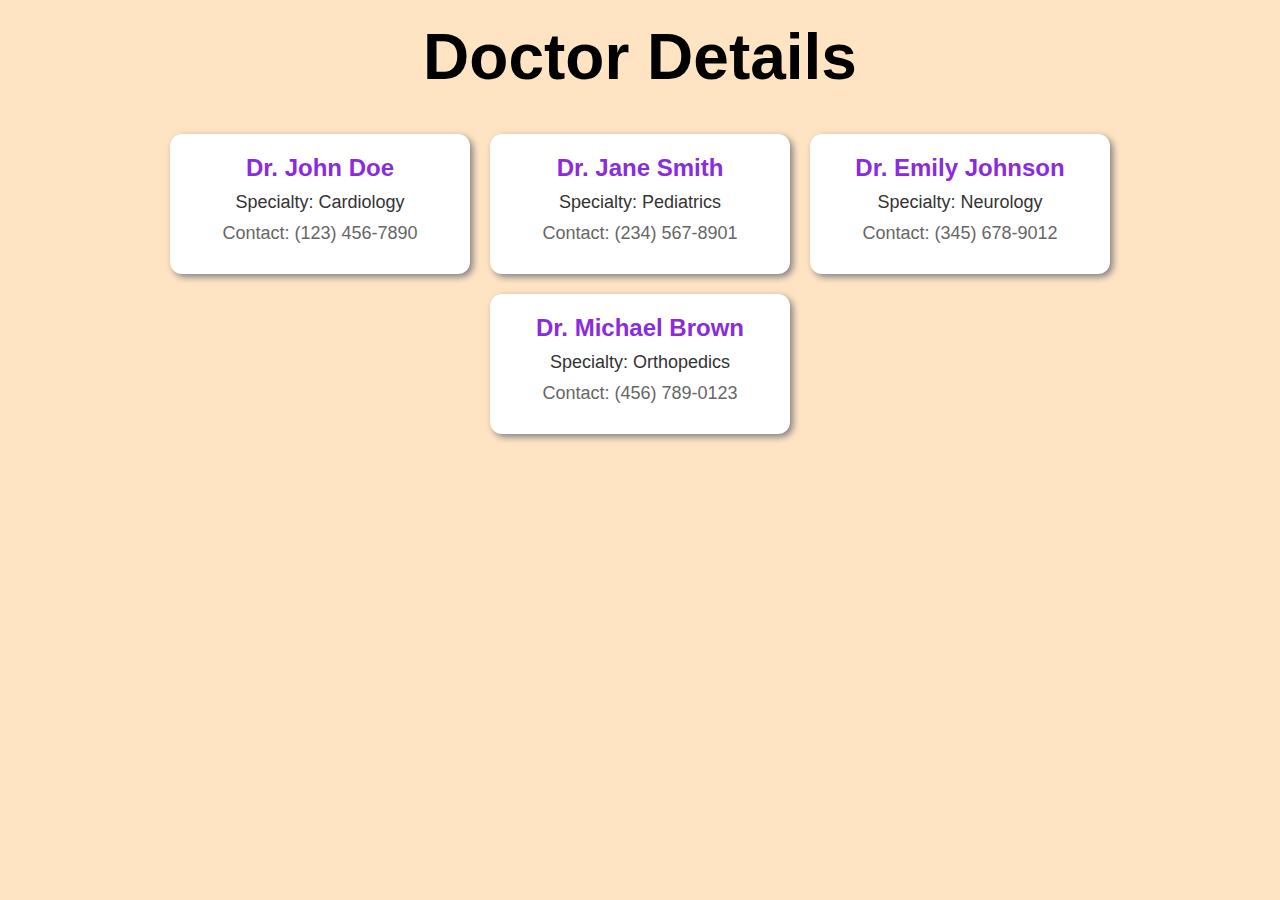
==== dd.html @ dd40ee12 "changes" ====
<!DOCTYPE html>
<html lang="en">
<head>
    <meta charset="UTF-8">
    <title>Doctor Details</title>
    <link rel="stylesheet" href="dd.css">
</head>
<body>
    <h1 class="header">Doctor Details</h1>
    <div class="doctor-container">
        <div class="doctor-card">
            <h2 class="doctor-name">Dr. John Doe</h2>
            <p class="specialty">Specialty: Cardiology</p>
            <p class="contact">Contact: (123) 456-7890</p>
        </div>
        <div class="doctor-card">
            <h2 class="doctor-name">Dr. Jane Smith</h2>
            <p class="specialty">Specialty: Pediatrics</p>
            <p class="contact">Contact: (234) 567-8901</p>
        </div>
        <div class="doctor-card">
            <h2 class="doctor-name">Dr. Emily Johnson</h2>
            <p class="specialty">Specialty: Neurology</p>
            <p class="contact">Contact: (345) 678-9012</p>
        </div>
        <div class="doctor-card">
            <h2 class="doctor-name">Dr. Michael Brown</h2>
            <p class="specialty">Specialty: Orthopedics</p>
            <p class="contact">Contact: (456) 789-0123</p>
        </div>
    </div>
</body>
</html>
---- dd.css ----
* {
    box-sizing: border-box;
    margin: 0;
    padding: 0;
    font-family: 'Verdana', Geneva, Tahoma, sans-serif;
}

body {
    background-color: bisque;
    display: flex;
    justify-content: center;
    align-items: center;
    flex-direction: column;
    padding: 20px;
}

.header {
    text-align: center;
    font-size: 64px;
    margin-bottom: 40px;
}

.doctor-container {
    display: flex;
    flex-wrap: wrap;
    justify-content: center;
    gap: 20px;
}

.doctor-card {
    background-color: white;
    border-radius: 12px;
    box-shadow: 3px 3px 7px grey;
    padding: 20px;
    width: 300px;
    text-align: center;
}

.doctor-name {
    font-size: 24px;
    color: blueviolet;
    margin-bottom: 10px;
}

.specialty, .contact {
    font-size: 18px;
    color: #333;
    margin-bottom: 10px;
}

.contact {
    color: #666;
}
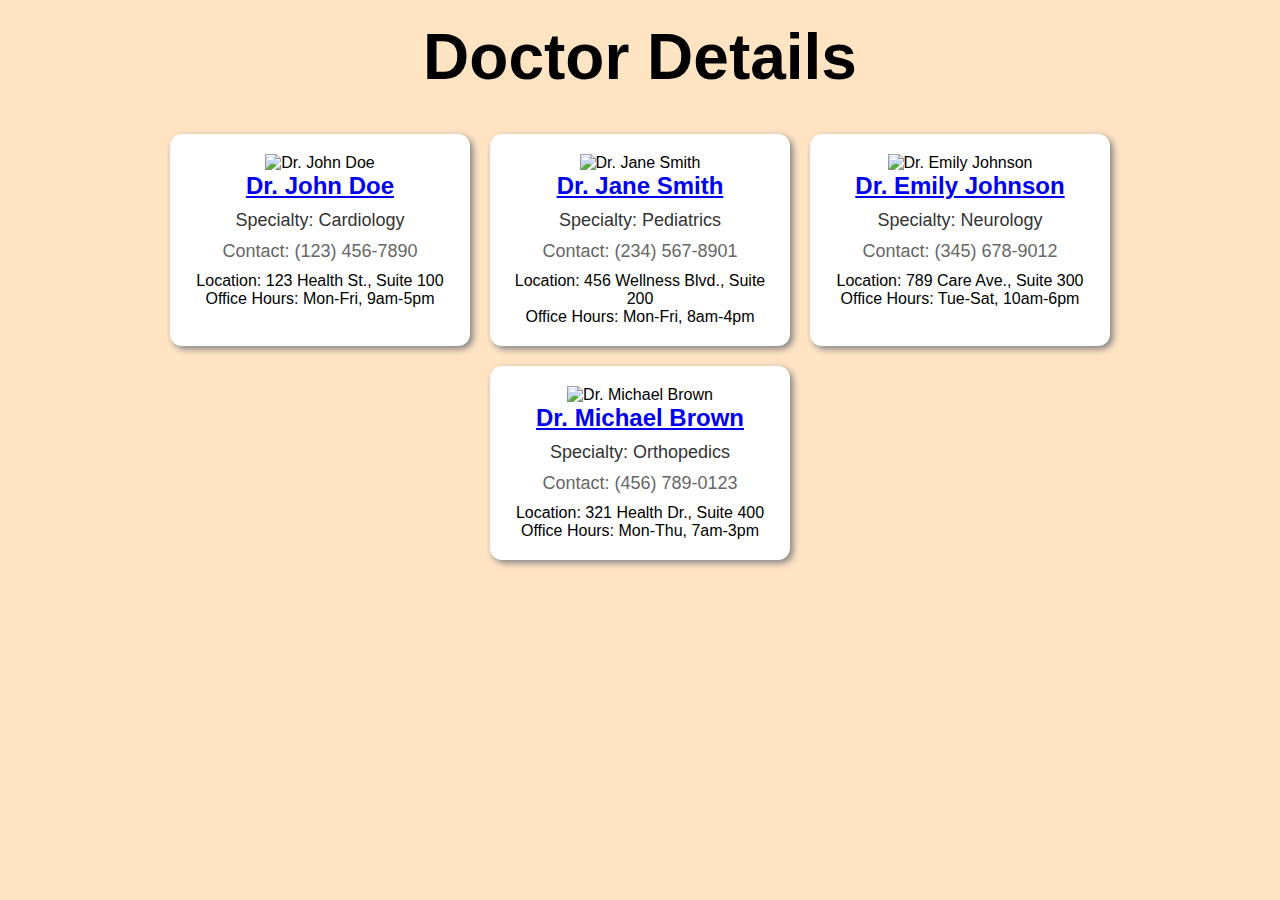
==== commit cee5b429: "multiple changes, files" ====
--- a/dd.html
+++ b/dd.html
@@ -9,24 +9,44 @@
     <h1 class="header">Doctor Details</h1>
     <div class="doctor-container">
         <div class="doctor-card">
-            <h2 class="doctor-name">Dr. John Doe</h2>
+            <img src="doctor1.jpg" alt="Dr. John Doe" class="profile-pic">
+            <h2 class="doctor-name">
+                <a href="tel:1234567890">Dr. John Doe</a>
+            </h2>
             <p class="specialty">Specialty: Cardiology</p>
             <p class="contact">Contact: (123) 456-7890</p>
+            <p class="location">Location: 123 Health St., Suite 100</p>
+            <p class="hours">Office Hours: Mon-Fri, 9am-5pm</p>
         </div>
         <div class="doctor-card">
-            <h2 class="doctor-name">Dr. Jane Smith</h2>
+            <img src="doctor2.jpg" alt="Dr. Jane Smith" class="profile-pic">
+            <h2 class="doctor-name">
+                <a href="tel:2345678901">Dr. Jane Smith</a>
+            </h2>
             <p class="specialty">Specialty: Pediatrics</p>
             <p class="contact">Contact: (234) 567-8901</p>
+            <p class="location">Location: 456 Wellness Blvd., Suite 200</p>
+            <p class="hours">Office Hours: Mon-Fri, 8am-4pm</p>
         </div>
         <div class="doctor-card">
-            <h2 class="doctor-name">Dr. Emily Johnson</h2>
+            <img src="doctor3.jpg" alt="Dr. Emily Johnson" class="profile-pic">
+            <h2 class="doctor-name">
+                <a href="tel:3456789012">Dr. Emily Johnson</a>
+            </h2>
             <p class="specialty">Specialty: Neurology</p>
             <p class="contact">Contact: (345) 678-9012</p>
+            <p class="location">Location: 789 Care Ave., Suite 300</p>
+            <p class="hours">Office Hours: Tue-Sat, 10am-6pm</p>
         </div>
         <div class="doctor-card">
-            <h2 class="doctor-name">Dr. Michael Brown</h2>
+            <img src="doctor4.jpg" alt="Dr. Michael Brown" class="profile-pic">
+            <h2 class="doctor-name">
+                <a href="tel:4567890123">Dr. Michael Brown</a>
+            </h2>
             <p class="specialty">Specialty: Orthopedics</p>
             <p class="contact">Contact: (456) 789-0123</p>
+            <p class="location">Location: 321 Health Dr., Suite 400</p>
+            <p class="hours">Office Hours: Mon-Thu, 7am-3pm</p>
         </div>
     </div>
 </body>
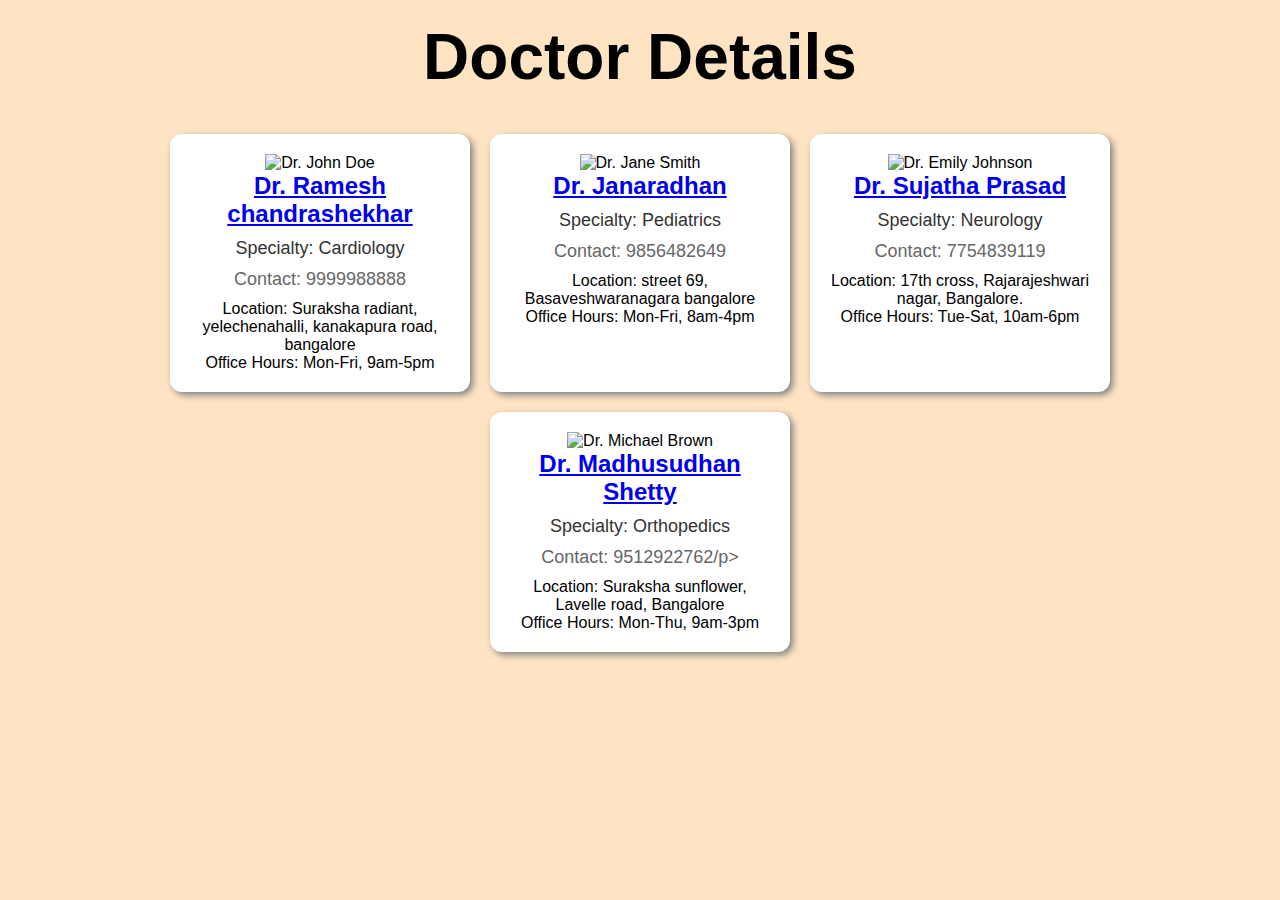
==== commit 610bd5a5: "Merge pull request #10 from GEETSANJAY06/patch-9" ====
--- a/dd.html
+++ b/dd.html
@@ -11,42 +11,42 @@
         <div class="doctor-card">
             <img src="doctor1.jpg" alt="Dr. John Doe" class="profile-pic">
             <h2 class="doctor-name">
-                <a href="tel:1234567890">Dr. John Doe</a>
+                <a href="tel:1234567890">Dr. Ramesh chandrashekhar</a>
             </h2>
             <p class="specialty">Specialty: Cardiology</p>
-            <p class="contact">Contact: (123) 456-7890</p>
-            <p class="location">Location: 123 Health St., Suite 100</p>
+            <p class="contact">Contact: 9999988888</p>
+            <p class="location">Location: Suraksha radiant, yelechenahalli, kanakapura road, bangalore</p>
             <p class="hours">Office Hours: Mon-Fri, 9am-5pm</p>
         </div>
         <div class="doctor-card">
             <img src="doctor2.jpg" alt="Dr. Jane Smith" class="profile-pic">
             <h2 class="doctor-name">
-                <a href="tel:2345678901">Dr. Jane Smith</a>
+                <a href="tel:2345678901">Dr. Janaradhan</a>
             </h2>
             <p class="specialty">Specialty: Pediatrics</p>
-            <p class="contact">Contact: (234) 567-8901</p>
-            <p class="location">Location: 456 Wellness Blvd., Suite 200</p>
+            <p class="contact">Contact: 9856482649</p>
+            <p class="location">Location: street 69, Basaveshwaranagara bangalore</p>
             <p class="hours">Office Hours: Mon-Fri, 8am-4pm</p>
         </div>
         <div class="doctor-card">
             <img src="doctor3.jpg" alt="Dr. Emily Johnson" class="profile-pic">
             <h2 class="doctor-name">
-                <a href="tel:3456789012">Dr. Emily Johnson</a>
+                <a href="tel:3456789012">Dr. Sujatha Prasad</a>
             </h2>
             <p class="specialty">Specialty: Neurology</p>
-            <p class="contact">Contact: (345) 678-9012</p>
-            <p class="location">Location: 789 Care Ave., Suite 300</p>
+            <p class="contact">Contact: 7754839119</p>
+            <p class="location">Location: 17th cross, Rajarajeshwari nagar, Bangalore.</p>
             <p class="hours">Office Hours: Tue-Sat, 10am-6pm</p>
         </div>
         <div class="doctor-card">
             <img src="doctor4.jpg" alt="Dr. Michael Brown" class="profile-pic">
             <h2 class="doctor-name">
-                <a href="tel:4567890123">Dr. Michael Brown</a>
+                <a href="tel:4567890123">Dr. Madhusudhan Shetty</a>
             </h2>
             <p class="specialty">Specialty: Orthopedics</p>
-            <p class="contact">Contact: (456) 789-0123</p>
-            <p class="location">Location: 321 Health Dr., Suite 400</p>
-            <p class="hours">Office Hours: Mon-Thu, 7am-3pm</p>
+            <p class="contact">Contact: 9512922762/p>
+            <p class="location">Location: Suraksha sunflower, Lavelle road, Bangalore</p>
+            <p class="hours">Office Hours: Mon-Thu, 9am-3pm</p>
         </div>
     </div>
 </body>
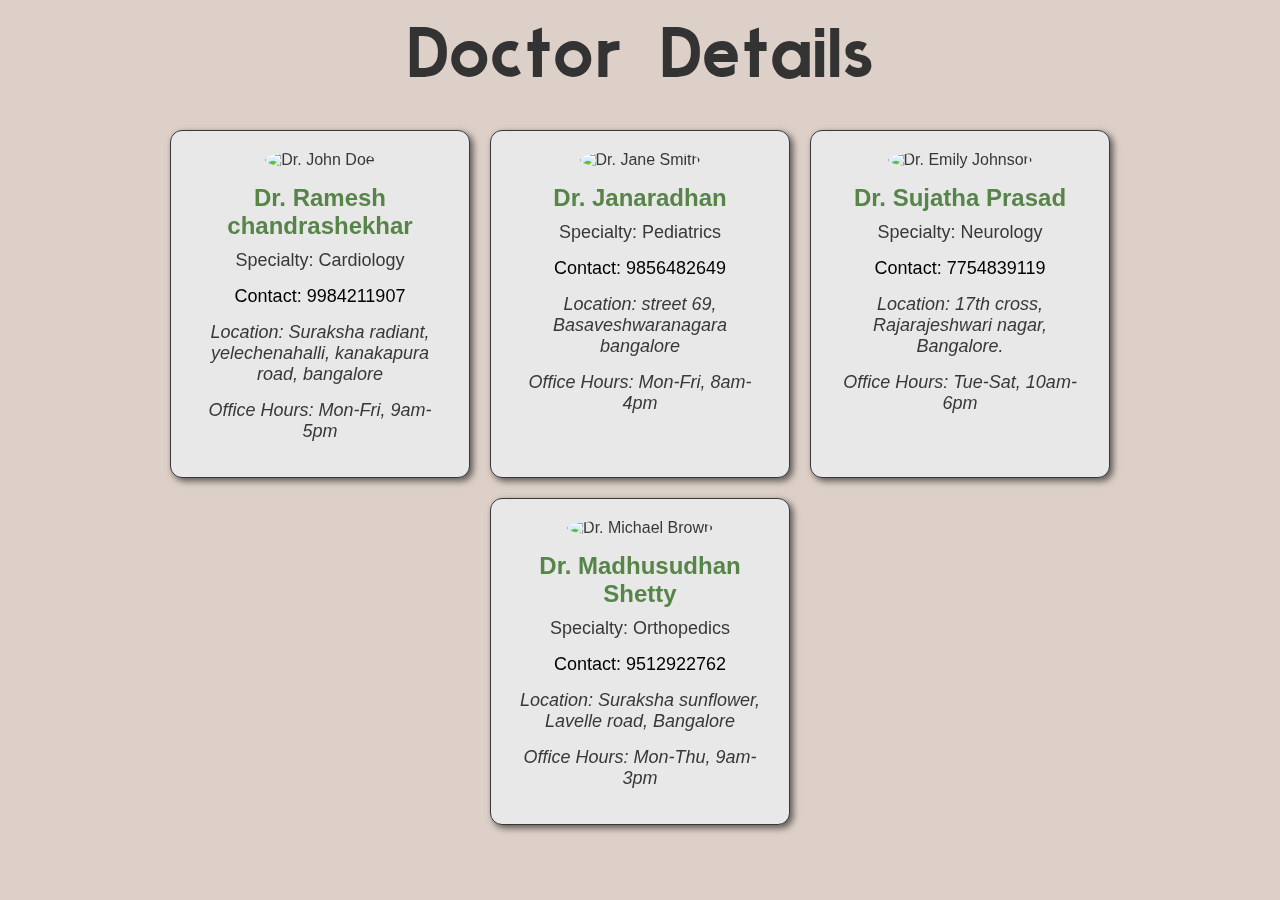
==== commit a0383be0: "Absolute replacement" ====
--- a/dd.html
+++ b/dd.html
@@ -11,40 +11,40 @@
         <div class="doctor-card">
             <img src="doctor1.jpg" alt="Dr. John Doe" class="profile-pic">
             <h2 class="doctor-name">
-                <a href="tel:1234567890">Dr. Ramesh chandrashekhar</a>
+                <a href="tel:9984211907">Dr. Ramesh chandrashekhar</a>
             </h2>
             <p class="specialty">Specialty: Cardiology</p>
-            <p class="contact">Contact: 9999988888</p>
+            <a class="contact" href="tel:9984211907">Contact: 9984211907</a>
             <p class="location">Location: Suraksha radiant, yelechenahalli, kanakapura road, bangalore</p>
             <p class="hours">Office Hours: Mon-Fri, 9am-5pm</p>
         </div>
         <div class="doctor-card">
             <img src="doctor2.jpg" alt="Dr. Jane Smith" class="profile-pic">
             <h2 class="doctor-name">
-                <a href="tel:2345678901">Dr. Janaradhan</a>
+                <a href="tel:9856482649">Dr. Janaradhan</a>
             </h2>
             <p class="specialty">Specialty: Pediatrics</p>
-            <p class="contact">Contact: 9856482649</p>
+            <a class="contact" href="tel:9856482649">Contact: 9856482649</a>
             <p class="location">Location: street 69, Basaveshwaranagara bangalore</p>
             <p class="hours">Office Hours: Mon-Fri, 8am-4pm</p>
         </div>
         <div class="doctor-card">
             <img src="doctor3.jpg" alt="Dr. Emily Johnson" class="profile-pic">
             <h2 class="doctor-name">
-                <a href="tel:3456789012">Dr. Sujatha Prasad</a>
+                <a href="tel:7754839119">Dr. Sujatha Prasad</a>
             </h2>
             <p class="specialty">Specialty: Neurology</p>
-            <p class="contact">Contact: 7754839119</p>
+            <a class="contact" href="tel:7754839119">Contact: 7754839119</a>
             <p class="location">Location: 17th cross, Rajarajeshwari nagar, Bangalore.</p>
             <p class="hours">Office Hours: Tue-Sat, 10am-6pm</p>
         </div>
         <div class="doctor-card">
             <img src="doctor4.jpg" alt="Dr. Michael Brown" class="profile-pic">
             <h2 class="doctor-name">
-                <a href="tel:4567890123">Dr. Madhusudhan Shetty</a>
+                <a href="tel:9512922762">Dr. Madhusudhan Shetty</a>
             </h2>
             <p class="specialty">Specialty: Orthopedics</p>
-            <p class="contact">Contact: 9512922762/p>
+            <a class="contact" href="tel:9512922762">Contact: 9512922762 </a>
             <p class="location">Location: Suraksha sunflower, Lavelle road, Bangalore</p>
             <p class="hours">Office Hours: Mon-Thu, 9am-3pm</p>
         </div>
--- a/dd.css
+++ b/dd.css
@@ -5,19 +5,28 @@
     font-family: 'Verdana', Geneva, Tahoma, sans-serif;
 }
 
+@font-face {
+    font-family: 'ModerneSans'; 
+    src: url('./Moderne.ttf'); 
+}
+
+
 body {
-    background-color: bisque;
+    background-color: #DDD0C8;
     display: flex;
     justify-content: center;
     align-items: center;
     flex-direction: column;
     padding: 20px;
+    color: #333;
 }
 
 .header {
+    font-family: 'ModerneSans';
     text-align: center;
     font-size: 64px;
     margin-bottom: 40px;
+    color: #333;
 }
 
 .doctor-container {
@@ -28,26 +37,60 @@
 }
 
 .doctor-card {
-    background-color: white;
+    background-color: lightgrey;
+    filter: brightness(110%);
+    outline: #333;
     border-radius: 12px;
-    box-shadow: 3px 3px 7px grey;
+    box-shadow: 3px 3px 7px rgba(0, 0, 0, 0.6);
     padding: 20px;
     width: 300px;
     text-align: center;
+    border: 1px solid #333;
+}
+
+.profile-pic {
+    width: 100px;
+    height: 105px;
+    border-radius: 50%;
+    margin-bottom: 15px;
+    object-fit: cover;
 }
 
 .doctor-name {
     font-size: 24px;
-    color: blueviolet;
+    color: #4F7942;
     margin-bottom: 10px;
 }
 
-.specialty, .contact {
+.doctor-name a {
+    text-decoration: none;
+    color: #4F7942;
+    transition: color 0.3s;
+}
+
+.doctor-name a:hover {
+    color: rgb(82, 17, 139);
+}
+
+.specialty, .contact, .location, .hours {
     font-size: 18px;
     color: #333;
-    margin-bottom: 10px;
+    margin-bottom: 15px;
 }
 
 .contact {
-    color: #666;
+    display: block;
+    color: #000000;
+    text-decoration: none;
+    transition: color 0.3s;
+    
 }
+
+.contact:hover {
+    color: rgb(82, 17, 139);
+
+}
+
+.location, .hours {
+    font-style: italic;
+}
